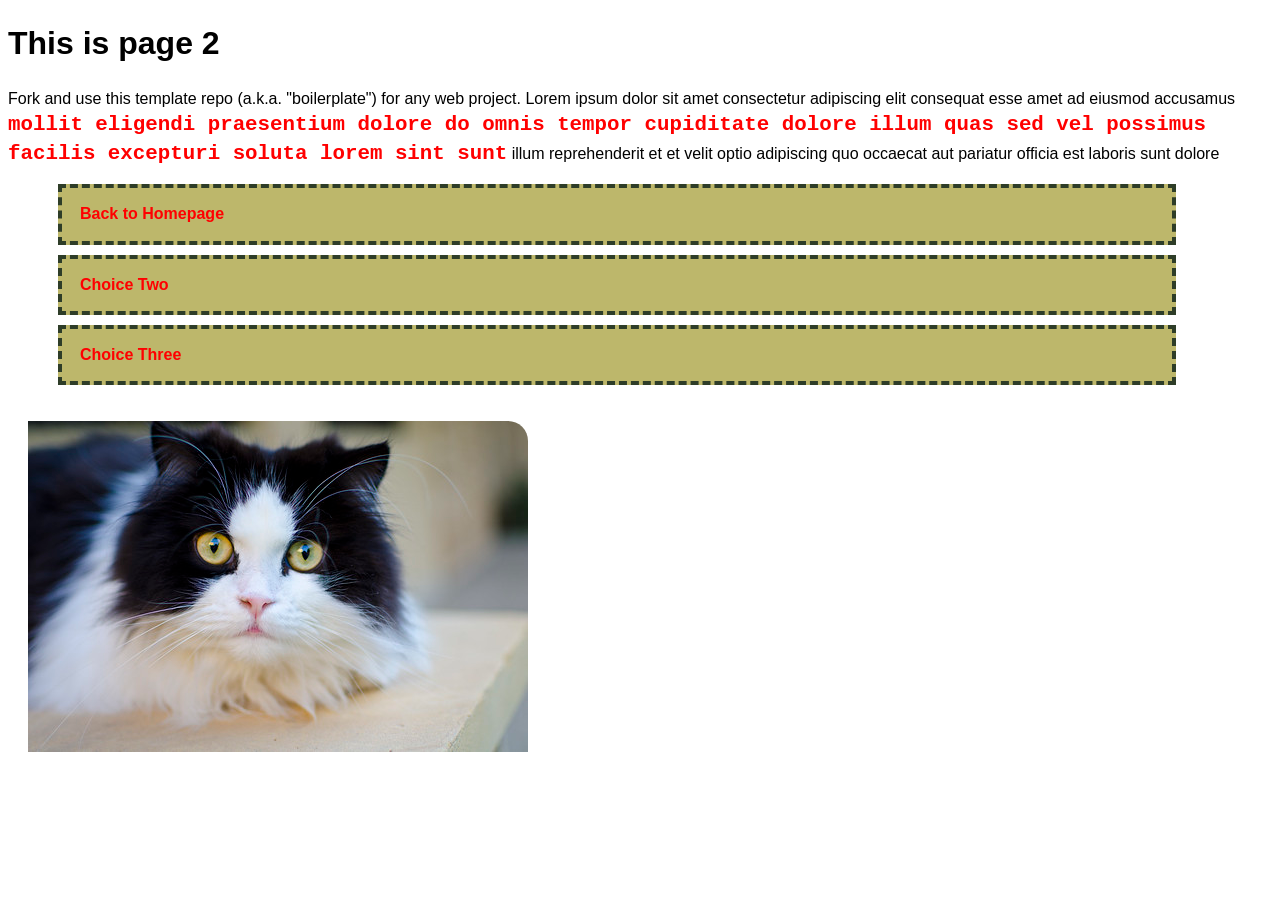
==== page-2.html @ 2ace5bb1 "pagelinks" ====
<!doctype html>
<html lang="en">
<head>
	<meta charset="utf-8">
	<title>Website Template</title>
	<link rel="stylesheet" href="./assets/css/styles.css">
</head>
<body>

	<h1>This is page 2</h1>
	<p>Fork and use this template repo (a.k.a. "boilerplate") for any web project. Lorem ipsum dolor sit amet consectetur adipiscing elit consequat esse amet ad eiusmod accusamus <a href="">mollit eligendi praesentium dolore do omnis tempor cupiditate dolore illum quas sed vel possimus facilis excepturi soluta lorem sint sunt</a> illum reprehenderit et et velit optio adipiscing quo occaecat aut pariatur officia est laboris sunt dolore </p>

    <ul class="choices">
		<li>
			<a href="index.html">Back to Homepage</a>
		</li>
		<li>
			<a href="">Choice Two</a>
		</li>
		<li>
			<a href="">Choice Three</a>
		</li>
	</ul>

	<a href=""><img src="assets/img/cat.jpg" alt=""></a>

	<script src="./assets/js/main.js"></script>
</body>
</html>
---- assets/css/styles.css ----
/* styles.css */

* {
	font-family: Arial;
	line-height: 1.4em;
}

p a {
	font-family: 'Courier New', Courier, monospace;
	font-size: 1.3em;
	color: red;
	text-decoration: none;
	font-weight: bold;
}

p a:hover {
	color: dodgerblue;
	border-bottom: 2px dotted dodgerblue;
}

ul.choices {
	list-style-type: none;
	width: 90%;
}

ul.choices li a{
	color: red;
	text-decoration: none;
	font-weight: bold;
	display: block;
	border: 4px dashed #2e3d28;
	background-color: darkkhaki;
	margin: 10px; 
	padding: 15px 18px;
	}

	ul.choices li a:hover {
		color: darkkhaki;
		background-color: #2e3d28;
	}

	img {
		padding: 20px;
		border-radius: 10px 40px 5px 0px;
	}

	img:hover {
		background: #000;
	}
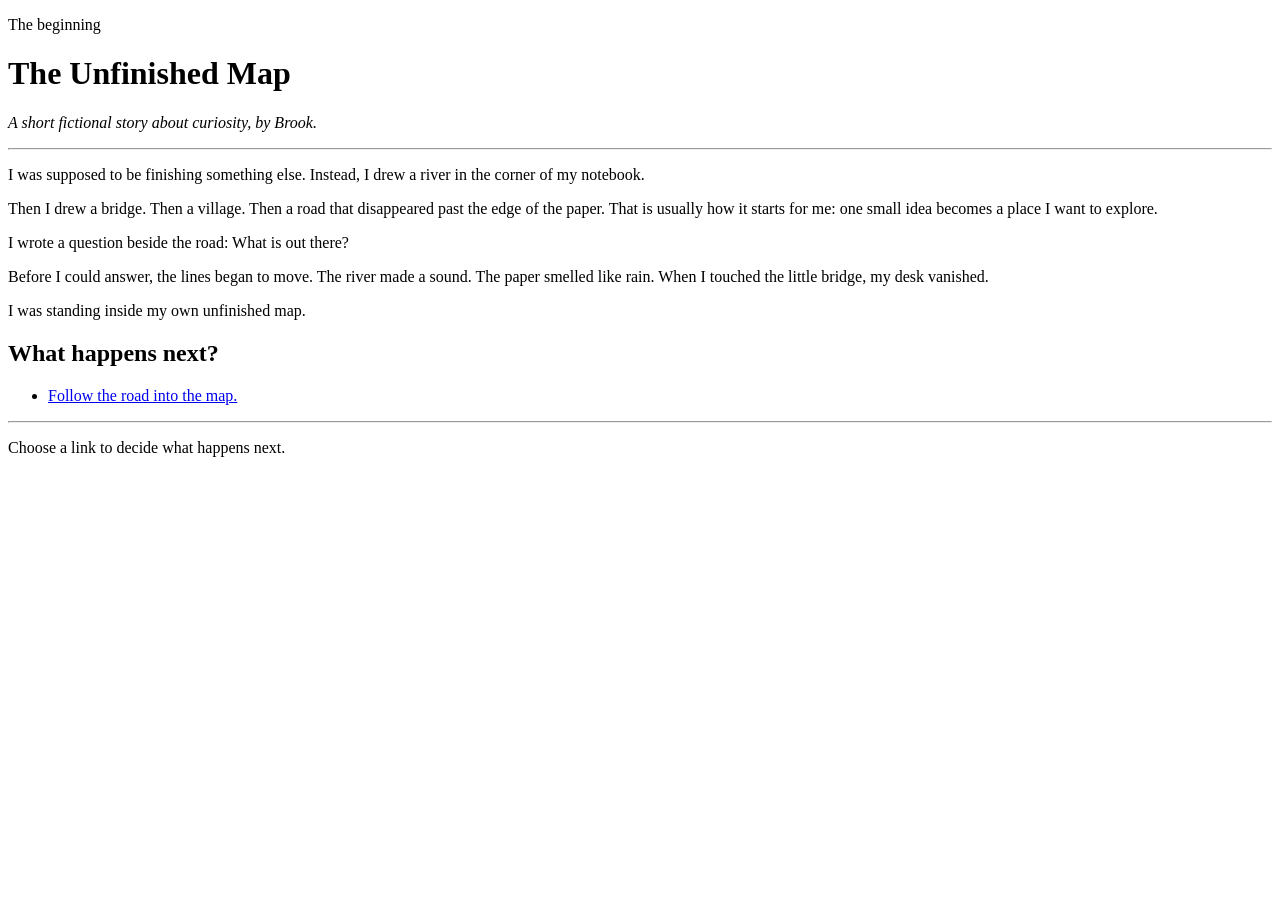
==== commit 4e97dfee: "Revise page-2.html structure and content Updated the HTML structure, added meta tags, and revised co" ====
--- a/page-2.html
+++ b/page-2.html
@@ -1,29 +1,41 @@
-<!doctype html>
+<!DOCTYPE html>
 <html lang="en">
 <head>
-	<meta charset="utf-8">
-	<title>Website Template</title>
-	<link rel="stylesheet" href="./assets/css/styles.css">
+  <meta charset="utf-8">
+  <meta name="viewport" content="width=device-width, initial-scale=1">
+  <meta name="author" content="Brook">
+  <title>The Unfinished Map</title>
 </head>
 <body>
+  <header>
+    <p>The beginning</p>
+    <h1>The Unfinished Map</h1>
+    <p><em>A short fictional story about curiosity, by Brook.</em></p>
+    <hr>
+  </header>
 
-	<h1>This is page 2</h1>
-	<p>Fork and use this template repo (a.k.a. "boilerplate") for any web project. Lorem ipsum dolor sit amet consectetur adipiscing elit consequat esse amet ad eiusmod accusamus <a href="">mollit eligendi praesentium dolore do omnis tempor cupiditate dolore illum quas sed vel possimus facilis excepturi soluta lorem sint sunt</a> illum reprehenderit et et velit optio adipiscing quo occaecat aut pariatur officia est laboris sunt dolore </p>
+  <main>
+    <p>I was supposed to be finishing something else. Instead, I drew a river in the corner of my notebook.</p>
 
-    <ul class="choices">
-		<li>
-			<a href="index.html">Back to Homepage</a>
-		</li>
-		<li>
-			<a href="">Choice Two</a>
-		</li>
-		<li>
-			<a href="">Choice Three</a>
-		</li>
-	</ul>
+    <p>Then I drew a bridge. Then a village. Then a road that disappeared past the edge of the paper. That is usually how it starts for me: one small idea becomes a place I want to explore.</p>
 
-	<a href=""><img src="assets/img/cat.jpg" alt=""></a>
+    <p>I wrote a question beside the road: What is out there?</p>
 
-	<script src="./assets/js/main.js"></script>
+    <p>Before I could answer, the lines began to move. The river made a sound. The paper smelled like rain. When I touched the little bridge, my desk vanished.</p>
+
+    <p>I was standing inside my own unfinished map.</p>
+
+    <nav aria-label="Story choices">
+      <h2>What happens next?</h2>
+      <ul>
+        <li><a href="page-2.html">Follow the road into the map.</a></li>
+      </ul>
+    </nav>
+  </main>
+
+  <footer>
+    <hr>
+    <p>Choose a link to decide what happens next.</p>
+  </footer>
 </body>
-</html>+</html>
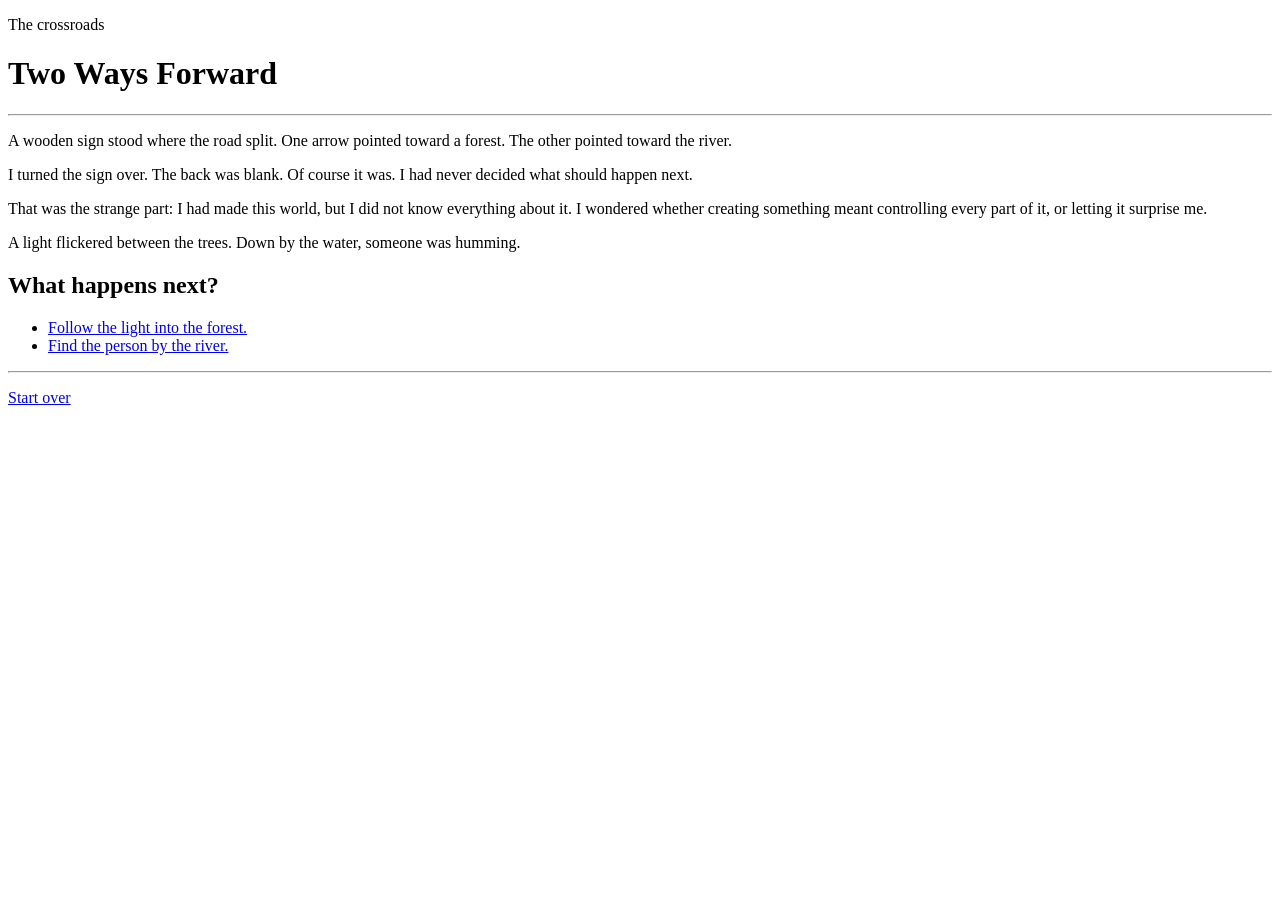
==== commit c1e3b5b9: "Update title and content in page-2.html" ====
--- a/page-2.html
+++ b/page-2.html
@@ -4,38 +4,36 @@
   <meta charset="utf-8">
   <meta name="viewport" content="width=device-width, initial-scale=1">
   <meta name="author" content="Brook">
-  <title>The Unfinished Map</title>
+  <title>Two Ways Forward | The Unfinished Map</title>
 </head>
 <body>
   <header>
-    <p>The beginning</p>
-    <h1>The Unfinished Map</h1>
-    <p><em>A short fictional story about curiosity, by Brook.</em></p>
+    <p>The crossroads</p>
+    <h1>Two Ways Forward</h1>
     <hr>
   </header>
 
   <main>
-    <p>I was supposed to be finishing something else. Instead, I drew a river in the corner of my notebook.</p>
+    <p>A wooden sign stood where the road split. One arrow pointed toward a forest. The other pointed toward the river.</p>
 
-    <p>Then I drew a bridge. Then a village. Then a road that disappeared past the edge of the paper. That is usually how it starts for me: one small idea becomes a place I want to explore.</p>
+    <p>I turned the sign over. The back was blank. Of course it was. I had never decided what should happen next.</p>
 
-    <p>I wrote a question beside the road: What is out there?</p>
+    <p>That was the strange part: I had made this world, but I did not know everything about it. I wondered whether creating something meant controlling every part of it, or letting it surprise me.</p>
 
-    <p>Before I could answer, the lines began to move. The river made a sound. The paper smelled like rain. When I touched the little bridge, my desk vanished.</p>
-
-    <p>I was standing inside my own unfinished map.</p>
+    <p>A light flickered between the trees. Down by the water, someone was humming.</p>
 
     <nav aria-label="Story choices">
       <h2>What happens next?</h2>
       <ul>
-        <li><a href="page-2.html">Follow the road into the map.</a></li>
+        <li><a href="page-3.html">Follow the light into the forest.</a></li>
+        <li><a href="page-4.html">Find the person by the river.</a></li>
       </ul>
     </nav>
   </main>
 
   <footer>
     <hr>
-    <p>Choose a link to decide what happens next.</p>
+    <p><a href="index.html">Start over</a></p>
   </footer>
 </body>
 </html>
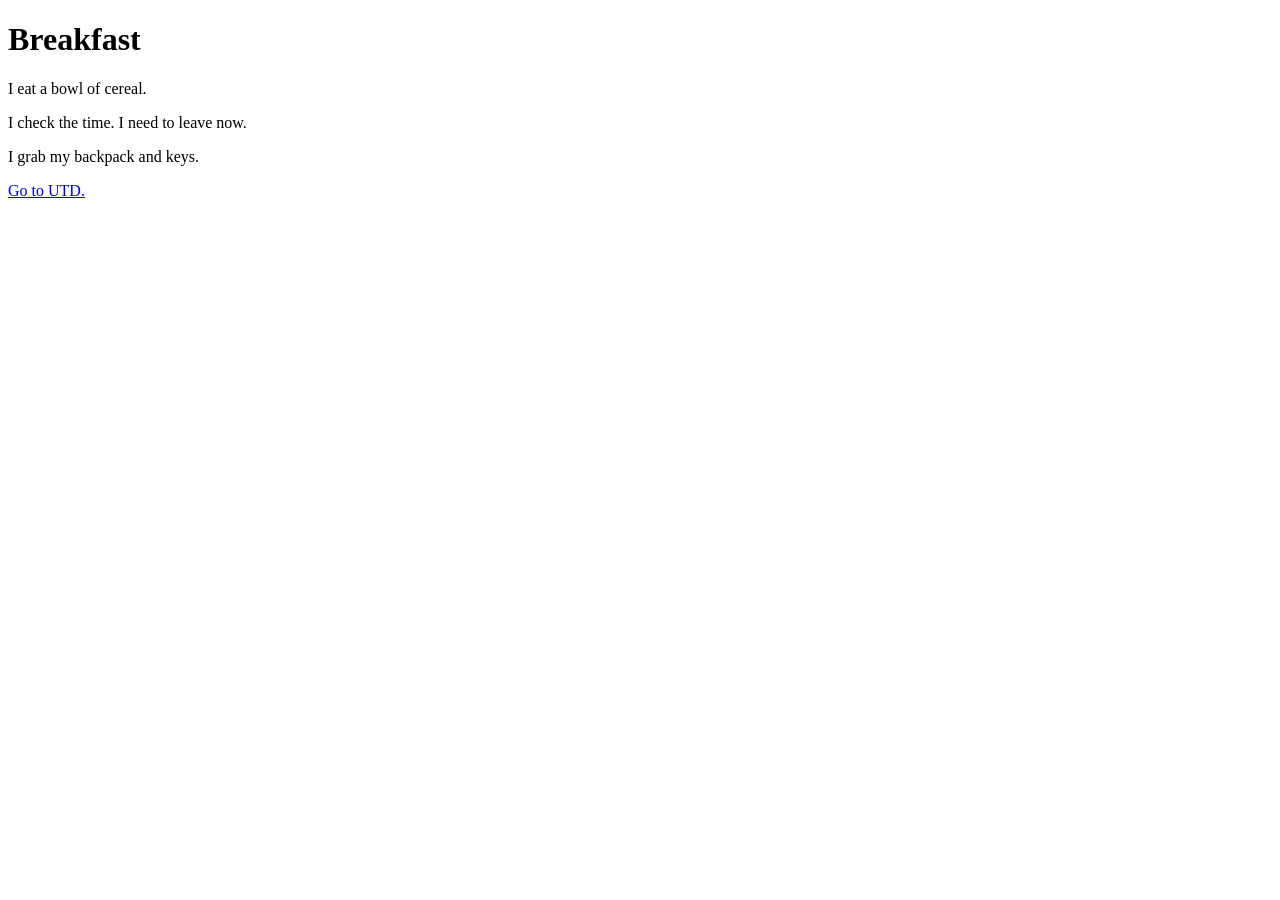
==== commit 80799d5c: "Update page-2.html to reflect breakfast theme Removed previous content and replaced it with a new ti" ====
--- a/page-2.html
+++ b/page-2.html
@@ -2,38 +2,14 @@
 <html lang="en">
 <head>
   <meta charset="utf-8">
-  <meta name="viewport" content="width=device-width, initial-scale=1">
-  <meta name="author" content="Brook">
-  <title>Two Ways Forward | The Unfinished Map</title>
+  <title>Breakfast</title>
 </head>
 <body>
-  <header>
-    <p>The crossroads</p>
-    <h1>Two Ways Forward</h1>
-    <hr>
-  </header>
+  <h1>Breakfast</h1>
+  <p>I eat a bowl of cereal.</p>
+  <p>I check the time. I need to leave now.</p>
+  <p>I grab my backpack and keys.</p>
 
-  <main>
-    <p>A wooden sign stood where the road split. One arrow pointed toward a forest. The other pointed toward the river.</p>
-
-    <p>I turned the sign over. The back was blank. Of course it was. I had never decided what should happen next.</p>
-
-    <p>That was the strange part: I had made this world, but I did not know everything about it. I wondered whether creating something meant controlling every part of it, or letting it surprise me.</p>
-
-    <p>A light flickered between the trees. Down by the water, someone was humming.</p>
-
-    <nav aria-label="Story choices">
-      <h2>What happens next?</h2>
-      <ul>
-        <li><a href="page-3.html">Follow the light into the forest.</a></li>
-        <li><a href="page-4.html">Find the person by the river.</a></li>
-      </ul>
-    </nav>
-  </main>
-
-  <footer>
-    <hr>
-    <p><a href="index.html">Start over</a></p>
-  </footer>
+  <p><a href="page-3.html">Go to UTD.</a></p>
 </body>
 </html>
